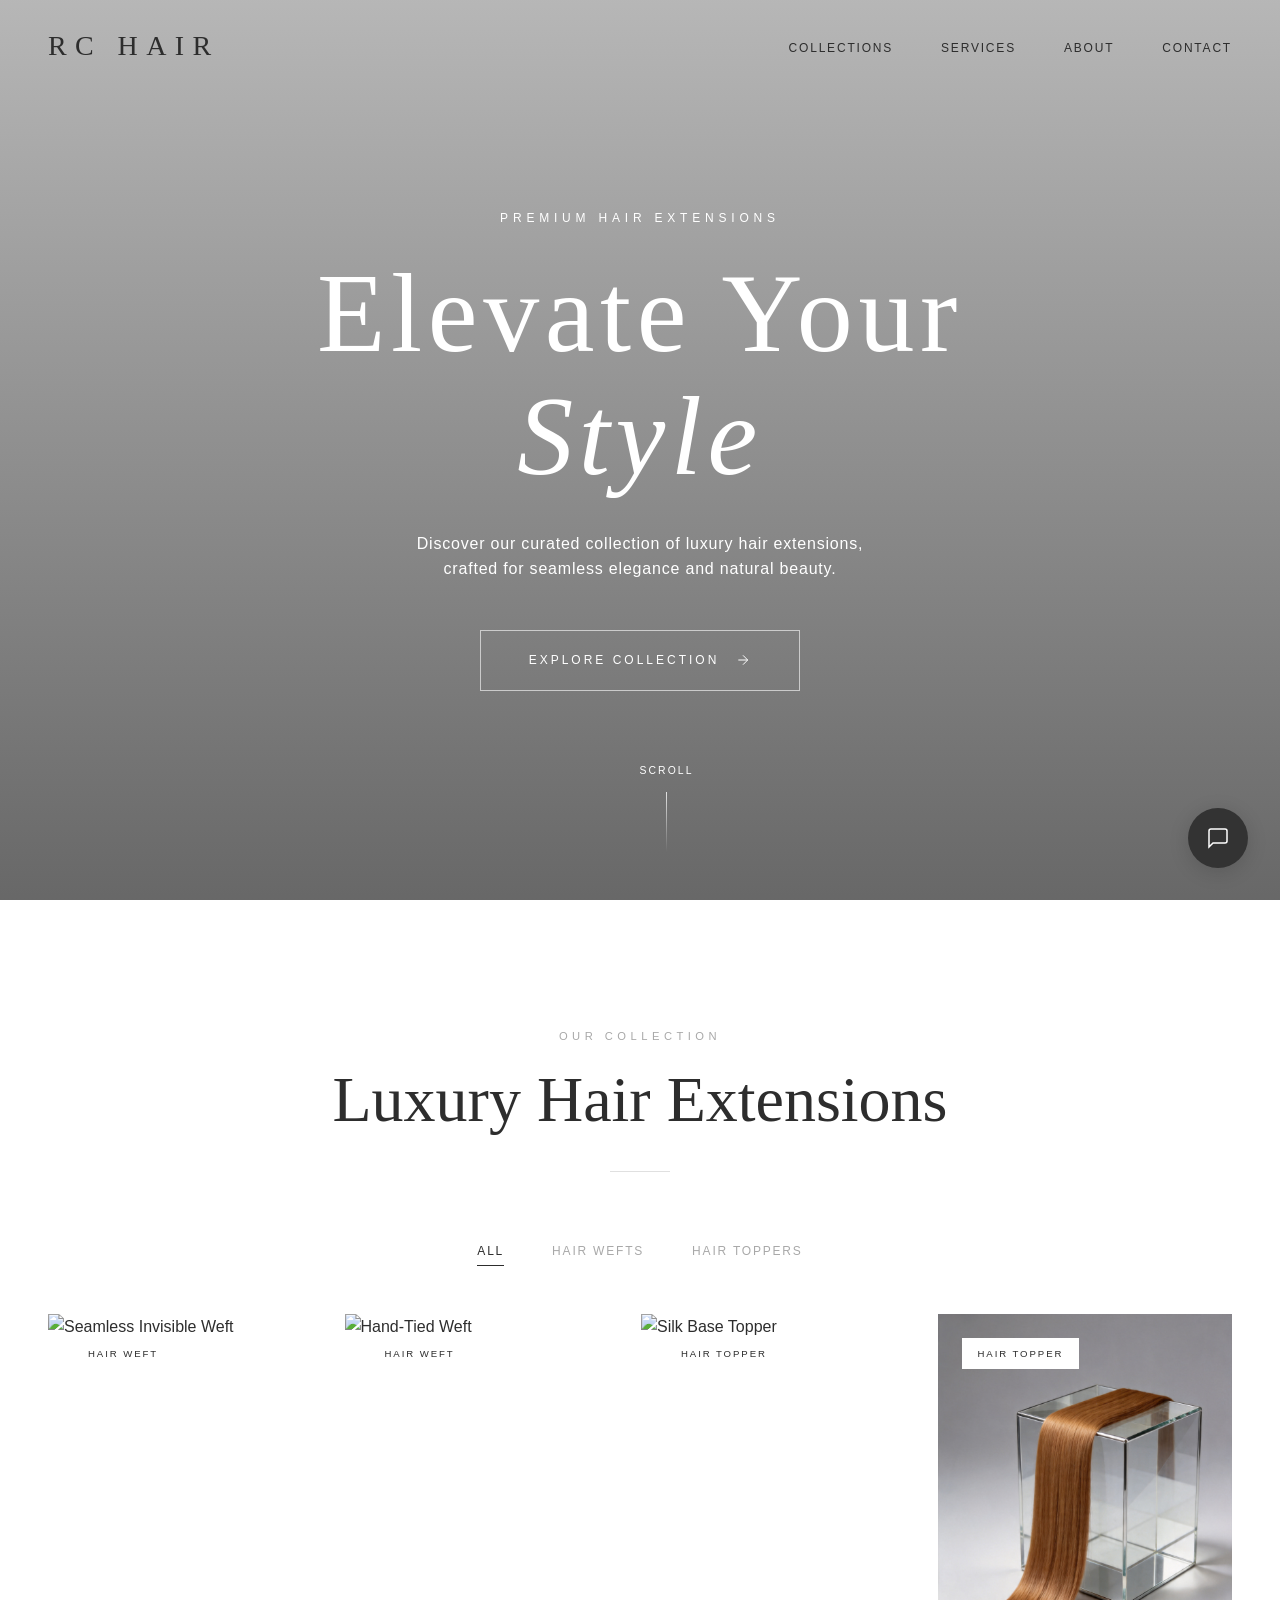
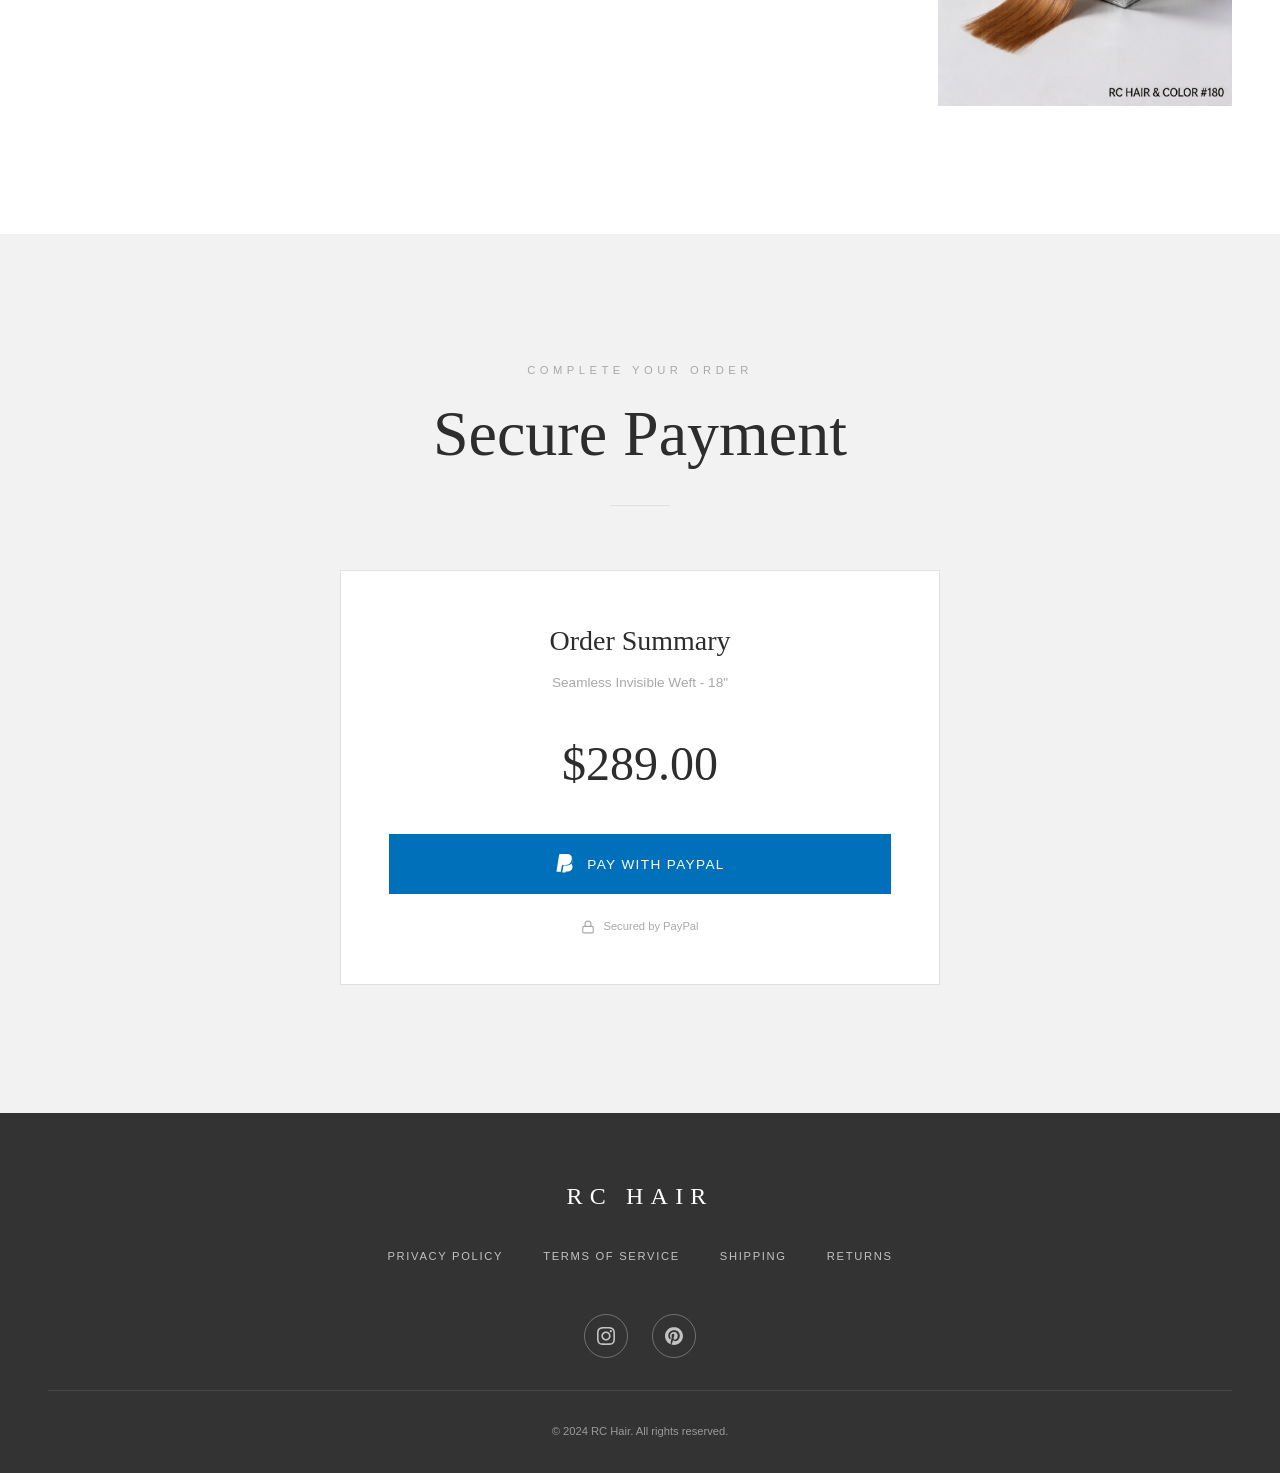
==== index.html @ 150bbb50 "Initial commit" ====
<!DOCTYPE html>
<html lang="zh-CN">
<head>
  <meta charset="UTF-8">
  <meta name="viewport" content="width=device-width, initial-scale=1.0">
  <title>RC Hair - Premium Hair Extensions</title>
  <link rel="preconnect" href="https://fonts.googleapis.com">
  <link rel="preconnect" href="https://fonts.gstatic.com" crossorigin>
  <link href="https://fonts.googleapis.cn/css2?family=Cormorant+Garamond:ital,wght@0,300;0,400;0,500;0,600;1,400&family=Questrial&display=swap" rel="stylesheet">
  <style>
    :root {
      --bg: #F2F2F2;
      --fg: #2D2D2D;
      --elite-grey: #A8A8A8;
      --elite-charcoal: #333333;
      --elite-light: #E0E0E0;
      --white: #FFFFFF;
      --font-display: 'Cormorant Garamond', Georgia, serif;
      --font-body: 'Questrial', sans-serif;
    }

    * {
      margin: 0;
      padding: 0;
      box-sizing: border-box;
    }

    html {
      scroll-behavior: smooth;
    }

    body {
      font-family: var(--font-body);
      background-color: var(--bg);
      color: var(--fg);
      line-height: 1.6;
      overflow-x: hidden;
    }

    /* ===== Navigation ===== */
    .nav {
      position: fixed;
      top: 0;
      left: 0;
      right: 0;
      z-index: 100;
      padding: 1.5rem 3rem;
      display: flex;
      justify-content: space-between;
      align-items: center;
      transition: background 0.4s ease, backdrop-filter 0.4s ease;
    }

    .nav.scrolled {
      background: rgba(242, 242, 242, 0.92);
      backdrop-filter: blur(20px);
      -webkit-backdrop-filter: blur(20px);
    }

    .nav-logo {
      font-family: var(--font-display);
      font-size: 1.75rem;
      font-weight: 400;
      letter-spacing: 0.3em;
      color: var(--fg);
      text-decoration: none;
      text-transform: uppercase;
    }

    .nav-links {
      display: flex;
      gap: 3rem;
      list-style: none;
    }

    .nav-links a {
      font-size: 0.75rem;
      letter-spacing: 0.15em;
      text-transform: uppercase;
      color: var(--fg);
      text-decoration: none;
      position: relative;
      transition: opacity 0.3s ease;
    }

    .nav-links a::after {
      content: '';
      position: absolute;
      bottom: -4px;
      left: 0;
      width: 0;
      height: 1px;
      background: var(--fg);
      transition: width 0.3s ease;
    }

    .nav-links a:hover::after {
      width: 100%;
    }

    /* ===== Hero Section ===== */
    .hero {
      position: relative;
      height: 100vh;
      min-height: 700px;
      display: flex;
      align-items: center;
      justify-content: center;
      overflow: hidden;
    }

    .hero-bg {
      position: absolute;
      inset: 0;
      background-image: url('https://images.unsplash.com/photo-1522337360788-8b13dee7a37e?w=1920&q=80');
      background-size: cover;
      background-position: center 30%;
      filter: brightness(0.85);
      transform: scale(1.05);
      animation: heroZoom 20s ease-in-out infinite alternate;
    }

    @keyframes heroZoom {
      from { transform: scale(1.05); }
      to { transform: scale(1.12); }
    }

    .hero-overlay {
      position: absolute;
      inset: 0;
      background: linear-gradient(
        180deg,
        rgba(45, 45, 45, 0.3) 0%,
        rgba(45, 45, 45, 0.5) 50%,
        rgba(45, 45, 45, 0.7) 100%
      );
    }

    .hero-content {
      position: relative;
      z-index: 10;
      text-align: center;
      color: var(--white);
      max-width: 800px;
      padding: 0 2rem;
    }

    .hero-subtitle {
      font-size: 0.75rem;
      letter-spacing: 0.4em;
      text-transform: uppercase;
      opacity: 0;
      transform: translateY(20px);
      animation: fadeUp 1s ease 0.3s forwards;
    }

    .hero-title {
      font-family: var(--font-display);
      font-size: clamp(3.5rem, 10vw, 7rem);
      font-weight: 300;
      line-height: 1.1;
      letter-spacing: 0.05em;
      margin: 1.5rem 0 2rem;
      opacity: 0;
      transform: translateY(30px);
      animation: fadeUp 1s ease 0.6s forwards;
    }

    .hero-title em {
      font-style: italic;
      font-weight: 400;
    }

    .hero-desc {
      font-size: 1rem;
      font-weight: 300;
      letter-spacing: 0.05em;
      max-width: 500px;
      margin: 0 auto 3rem;
      opacity: 0;
      transform: translateY(20px);
      animation: fadeUp 1s ease 0.9s forwards;
    }

    .hero-cta {
      display: inline-flex;
      align-items: center;
      gap: 1rem;
      padding: 1.25rem 3rem;
      font-size: 0.75rem;
      letter-spacing: 0.25em;
      text-transform: uppercase;
      text-decoration: none;
      color: var(--white);
      border: 1px solid rgba(255, 255, 255, 0.6);
      background: transparent;
      transition: all 0.4s ease;
      cursor: pointer;
      opacity: 0;
      transform: translateY(20px);
      animation: fadeUp 1s ease 1.2s forwards;
    }

    .hero-cta:hover {
      background: var(--white);
      color: var(--fg);
      border-color: var(--white);
    }

    .hero-cta svg {
      width: 16px;
      height: 16px;
      transition: transform 0.3s ease;
    }

    .hero-cta:hover svg {
      transform: translateX(4px);
    }

    @keyframes fadeUp {
      to {
        opacity: 1;
        transform: translateY(0);
      }
    }

    .hero-scroll {
      position: absolute;
      bottom: 3rem;
      left: 50%;
      transform: translateX(-50%);
      display: flex;
      flex-direction: column;
      align-items: center;
      gap: 0.75rem;
      color: var(--white);
      opacity: 0;
      animation: fadeUp 1s ease 1.5s forwards;
    }

    .hero-scroll span {
      font-size: 0.65rem;
      letter-spacing: 0.2em;
      text-transform: uppercase;
    }

    .hero-scroll-line {
      width: 1px;
      height: 60px;
      background: linear-gradient(to bottom, rgba(255,255,255,0.8), transparent);
      animation: scrollPulse 2s ease-in-out infinite;
    }

    @keyframes scrollPulse {
      0%, 100% { opacity: 0.3; transform: scaleY(1); }
      50% { opacity: 1; transform: scaleY(1.2); }
    }

    /* ===== Section Styles ===== */
    .section {
      padding: 8rem 3rem;
    }

    .section-header {
      text-align: center;
      margin-bottom: 4rem;
    }

    .section-label {
      font-size: 0.7rem;
      letter-spacing: 0.4em;
      text-transform: uppercase;
      color: var(--elite-grey);
      margin-bottom: 1rem;
    }

    .section-title {
      font-family: var(--font-display);
      font-size: clamp(2.5rem, 5vw, 4rem);
      font-weight: 300;
      color: var(--fg);
      line-height: 1.2;
    }

    .section-divider {
      width: 60px;
      height: 1px;
      background: var(--elite-light);
      margin: 2rem auto 0;
    }

    /* ===== Products Grid ===== */
    .products-section {
      background: var(--white);
    }

    .products-grid {
      display: grid;
      grid-template-columns: repeat(4, 1fr);
      gap: 2px;
      max-width: 1400px;
      margin: 0 auto;
    }

    .product-card {
      position: relative;
      aspect-ratio: 3/4;
      overflow: hidden;
      cursor: pointer;
      group: true;
    }

    .product-card img {
      width: 100%;
      height: 100%;
      object-fit: cover;
      transition: transform 0.8s cubic-bezier(0.25, 0.46, 0.45, 0.94);
    }

    .product-card:hover img {
      transform: scale(1.08);
    }

    .product-overlay {
      position: absolute;
      inset: 0;
      background: linear-gradient(
        to top,
        rgba(45, 45, 45, 0.9) 0%,
        rgba(45, 45, 45, 0) 60%
      );
      display: flex;
      flex-direction: column;
      justify-content: flex-end;
      padding: 2rem;
      opacity: 0;
      transition: opacity 0.4s ease;
    }

    .product-card:hover .product-overlay {
      opacity: 1;
    }

    .product-category {
      font-size: 0.65rem;
      letter-spacing: 0.3em;
      text-transform: uppercase;
      color: var(--elite-grey);
      margin-bottom: 0.5rem;
    }

    .product-name {
      font-family: var(--font-display);
      font-size: 1.5rem;
      font-weight: 400;
      color: var(--white);
      margin-bottom: 0.5rem;
    }

    .product-price {
      font-size: 0.9rem;
      color: var(--white);
      opacity: 0.9;
    }

    .product-type-badge {
      position: absolute;
      top: 1.5rem;
      left: 1.5rem;
      padding: 0.5rem 1rem;
      font-size: 0.6rem;
      letter-spacing: 0.2em;
      text-transform: uppercase;
      color: var(--fg);
      background: var(--white);
    }

    /* ===== Category Tabs ===== */
    .category-tabs {
      display: flex;
      justify-content: center;
      gap: 3rem;
      margin-bottom: 3rem;
    }

    .category-tab {
      font-size: 0.75rem;
      letter-spacing: 0.15em;
      text-transform: uppercase;
      color: var(--elite-grey);
      background: none;
      border: none;
      cursor: pointer;
      padding: 0.5rem 0;
      position: relative;
      transition: color 0.3s ease;
    }

    .category-tab::after {
      content: '';
      position: absolute;
      bottom: 0;
      left: 0;
      width: 0;
      height: 1px;
      background: var(--fg);
      transition: width 0.3s ease;
    }

    .category-tab.active,
    .category-tab:hover {
      color: var(--fg);
    }

    .category-tab.active::after {
      width: 100%;
    }

    /* ===== Payment Section ===== */
    .payment-section {
      background: var(--bg);
      text-align: center;
    }

    .payment-container {
      max-width: 600px;
      margin: 0 auto;
      padding: 3rem;
      background: var(--white);
      border: 1px solid var(--elite-light);
    }

    .payment-title {
      font-family: var(--font-display);
      font-size: 1.75rem;
      font-weight: 400;
      margin-bottom: 0.5rem;
    }

    .payment-subtitle {
      font-size: 0.85rem;
      color: var(--elite-grey);
      margin-bottom: 2rem;
    }

    .payment-amount {
      font-family: var(--font-display);
      font-size: 3rem;
      font-weight: 300;
      margin-bottom: 2rem;
    }

    .paypal-btn {
      display: inline-flex;
      align-items: center;
      justify-content: center;
      gap: 0.75rem;
      width: 100%;
      padding: 1.25rem 2rem;
      font-family: var(--font-body);
      font-size: 0.85rem;
      letter-spacing: 0.1em;
      text-transform: uppercase;
      color: var(--white);
      background: #0070ba;
      border: none;
      cursor: pointer;
      transition: background 0.3s ease;
    }

    .paypal-btn:hover {
      background: #005ea6;
    }

    .paypal-btn svg {
      width: 20px;
      height: 20px;
    }

    .payment-secure {
      display: flex;
      align-items: center;
      justify-content: center;
      gap: 0.5rem;
      margin-top: 1.5rem;
      font-size: 0.7rem;
      color: var(--elite-grey);
    }

    .payment-secure svg {
      width: 14px;
      height: 14px;
    }

    /* ===== Footer ===== */
    .footer {
      padding: 4rem 3rem 2rem;
      background: var(--elite-charcoal);
      color: var(--white);
      text-align: center;
    }

    .footer-logo {
      font-family: var(--font-display);
      font-size: 1.5rem;
      letter-spacing: 0.3em;
      text-transform: uppercase;
      margin-bottom: 2rem;
    }

    .footer-links {
      display: flex;
      justify-content: center;
      gap: 2.5rem;
      margin-bottom: 3rem;
    }

    .footer-links a {
      font-size: 0.7rem;
      letter-spacing: 0.15em;
      text-transform: uppercase;
      color: rgba(255, 255, 255, 0.7);
      text-decoration: none;
      transition: color 0.3s ease;
    }

    .footer-links a:hover {
      color: var(--white);
    }

    .footer-copy {
      font-size: 0.7rem;
      color: rgba(255, 255, 255, 0.5);
      padding-top: 2rem;
      border-top: 1px solid rgba(255, 255, 255, 0.1);
    }

    .footer-social {
      display: flex;
      justify-content: center;
      gap: 1.5rem;
      margin-bottom: 2rem;
    }

    .social-link {
      display: flex;
      align-items: center;
      justify-content: center;
      width: 44px;
      height: 44px;
      border: 1px solid rgba(255, 255, 255, 0.3);
      border-radius: 50%;
      color: rgba(255, 255, 255, 0.7);
      transition: all 0.3s ease;
    }

    .social-link:hover {
      background: rgba(255, 255, 255, 0.1);
      border-color: rgba(255, 255, 255, 0.6);
      color: var(--white);
      transform: translateY(-2px);
    }

    .social-link svg {
      width: 18px;
      height: 18px;
    }

    /* ===== Floating SDK Placeholder ===== */
    .sdk-placeholder {
      position: fixed;
      bottom: 2rem;
      right: 2rem;
      z-index: 1000;
      width: 60px;
      height: 60px;
      background: var(--elite-charcoal);
      border-radius: 50%;
      display: flex;
      align-items: center;
      justify-content: center;
      cursor: pointer;
      box-shadow: 0 4px 20px rgba(0, 0, 0, 0.15);
      transition: transform 0.3s ease, box-shadow 0.3s ease;
    }

    .sdk-placeholder:hover {
      transform: scale(1.1);
      box-shadow: 0 6px 30px rgba(0, 0, 0, 0.2);
    }

    .sdk-placeholder svg {
      width: 24px;
      height: 24px;
      color: var(--white);
    }

    /* SDK container that will be populated by the real SDK */
    #coze-sdk-container {
      position: fixed;
      bottom: 100px;
      right: 2rem;
      z-index: 999;
      display: none;
    }

    #coze-sdk-container.active {
      display: block;
    }

    /* ===== Responsive ===== */
    @media (max-width: 1024px) {
      .products-grid {
        grid-template-columns: repeat(2, 1fr);
      }

      .nav {
        padding: 1.25rem 1.5rem;
      }

      .nav-links {
        display: none;
      }
    }

    @media (max-width: 768px) {
      .products-grid {
        grid-template-columns: 1fr;
        gap: 1px;
      }

      .section {
        padding: 4rem 1.5rem;
      }

      .hero-title {
        font-size: 3rem;
      }

      .category-tabs {
        gap: 1.5rem;
      }
    }
  </style>
</head>
<body>
  <!-- Navigation -->
  <nav class="nav" id="nav">
    <a href="#" class="nav-logo">RC Hair</a>
    <ul class="nav-links">
      <li><a href="#collections">Collections</a></li>
      <li><a href="#services">Services</a></li>
      <li><a href="#about">About</a></li>
      <li><a href="#contact">Contact</a></li>
    </ul>
  </nav>

  <!-- Hero Section -->
  <section class="hero">
    <div class="hero-bg"></div>
    <div class="hero-overlay"></div>
    <div class="hero-content">
      <p class="hero-subtitle">Premium Hair Extensions</p>
      <h1 class="hero-title">Elevate Your <em>Style</em></h1>
      <p class="hero-desc">Discover our curated collection of luxury hair extensions, crafted for seamless elegance and natural beauty.</p>
      <a href="#collections" class="hero-cta">
        Explore Collection
        <svg viewBox="0 0 24 24" fill="none" stroke="currentColor" stroke-width="1.5">
          <path d="M5 12h14M12 5l7 7-7 7"/>
        </svg>
      </a>
    </div>
    <div class="hero-scroll">
      <span>Scroll</span>
      <div class="hero-scroll-line"></div>
    </div>
  </section>

  <!-- Products Section -->
  <section class="section products-section" id="collections">
    <div class="section-header">
      <p class="section-label">Our Collection</p>
      <h2 class="section-title">Luxury Hair Extensions</h2>
      <div class="section-divider"></div>
    </div>

    <div class="category-tabs">
      <button class="category-tab active" data-category="all">All</button>
      <button class="category-tab" data-category="wefts">Hair Wefts</button>
      <button class="category-tab" data-category="toppers">Hair Toppers</button>
    </div>

    <div class="products-grid" id="productsGrid">
      <!-- Products will be injected by JavaScript -->
    </div>
  </section>

  <!-- Payment Section -->
  <section class="section payment-section" id="payment">
    <div class="section-header">
      <p class="section-label">Complete Your Order</p>
      <h2 class="section-title">Secure Payment</h2>
      <div class="section-divider"></div>
    </div>

    <div class="payment-container">
      <h3 class="payment-title">Order Summary</h3>
      <p class="payment-subtitle">Seamless Invisible Weft - 18"</p>
      <div class="payment-amount" id="paymentAmount">$289.00</div>
      
      <!-- PayPal Mock Button -->
      <button class="paypal-btn" id="paypalBtn">
        <svg viewBox="0 0 24 24" fill="currentColor">
          <path d="M7.076 21.337H2.47a.641.641 0 0 1-.633-.74L4.944.901C5.026.382 5.474 0 5.998 0h7.46c2.57 0 4.578.543 5.69 1.81 1.01 1.15 1.304 2.42 1.012 4.287-.023.143-.047.288-.077.437-.983 5.05-4.349 6.797-8.647 6.797h-2.19c-.524 0-.968.382-1.05.9l-1.12 7.106zm14.146-14.42a3.35 3.35 0 0 0-.607-.541c1.387 2.654-.186 5.718-3.656 6.787-1.564.48-3.32.576-5.024.576H10.12l-1.355 8.59h3.316a.641.641 0 0 0 .633-.54l.026-.17a.641.641 0 0 1 .633-.54h.399c2.589 0 4.612-.543 5.767-1.81a3.35 3.35 0 0 0 .607-.541c1.233-1.84 1.228-4.285-.133-6.313h.002a3.7 3.7 0 0 0-.186-.438h.002z"/>
        </svg>
        <span>Pay with PayPal</span>
      </button>

      <div class="payment-secure">
        <svg viewBox="0 0 24 24" fill="none" stroke="currentColor" stroke-width="2">
          <rect x="3" y="11" width="18" height="11" rx="2" ry="2"/>
          <path d="M7 11V7a5 5 0 0 1 10 0v4"/>
        </svg>
        <span>Secured by PayPal</span>
      </div>
    </div>
  </section>

  <!-- Footer -->
  <footer class="footer">
    <div class="footer-logo">RC Hair</div>
    <div class="footer-links">
      <a href="#">Privacy Policy</a>
      <a href="#">Terms of Service</a>
      <a href="#">Shipping</a>
      <a href="#">Returns</a>
    </div>
    <div class="footer-social">
      <a href="https://www.instagram.com/chloewang1997/" target="_blank" rel="noopener" class="social-link" title="Instagram">
        <svg viewBox="0 0 24 24" fill="currentColor">
          <path d="M12 2.163c3.204 0 3.584.012 4.85.07 3.252.148 4.771 1.691 4.919 4.919.058 1.265.069 1.645.069 4.849 0 3.205-.012 3.584-.069 4.849-.149 3.225-1.664 4.771-4.919 4.919-1.266.058-1.644.07-4.85.07-3.204 0-3.584-.012-4.849-.07-3.26-.149-4.771-1.699-4.919-4.92-.058-1.265-.07-1.644-.07-4.849 0-3.204.013-3.583.07-4.849.149-3.227 1.664-4.771 4.919-4.919 1.266-.057 1.645-.069 4.849-.069zm0-2.163c-3.259 0-3.667.014-4.947.072-4.358.2-6.78 2.618-6.98 6.98-.059 1.281-.073 1.689-.073 4.948 0 3.259.014 3.668.072 4.948.2 4.358 2.618 6.78 6.98 6.98 1.281.058 1.689.072 4.948.072 3.259 0 3.668-.014 4.948-.072 4.354-.2 6.782-2.618 6.979-6.98.059-1.28.073-1.689.073-4.948 0-3.259-.014-3.667-.072-4.947-.196-4.354-2.617-6.78-6.979-6.98-1.281-.059-1.69-.073-4.949-.073zm0 5.838c-3.403 0-6.162 2.759-6.162 6.162s2.759 6.163 6.162 6.163 6.162-2.759 6.162-6.163c0-3.403-2.759-6.162-6.162-6.162zm0 10.162c-2.209 0-4-1.79-4-4 0-2.209 1.791-4 4-4s4 1.791 4 4c0 2.21-1.791 4-4 4zm6.406-11.845c-.796 0-1.441.645-1.441 1.44s.645 1.44 1.441 1.44c.795 0 1.439-.645 1.439-1.44s-.644-1.44-1.439-1.44z"/>
        </svg>
      </a>
      <a href="https://www.pinterest.com/a19531456634/" target="_blank" rel="noopener" class="social-link" title="Pinterest">
        <svg viewBox="0 0 24 24" fill="currentColor">
          <path d="M12.017 0C5.396 0 .029 5.367.029 11.987c0 5.079 3.158 9.417 7.618 11.162-.105-.949-.199-2.403.041-3.439.219-.937 1.406-5.957 1.406-5.957s-.359-.72-.359-1.781c0-1.663.967-2.911 2.168-2.911 1.024 0 1.518.769 1.518 1.688 0 1.029-.653 2.567-.992 3.992-.285 1.193.6 2.165 1.775 2.165 2.128 0 3.768-2.245 3.768-5.487 0-2.861-2.063-4.869-5.008-4.869-3.41 0-5.409 2.562-5.409 5.199 0 1.033.394 2.143.889 2.741.099.12.112.225.085.345-.09.375-.293 1.199-.334 1.363-.053.225-.172.271-.401.165-1.495-.69-2.433-2.878-2.433-4.646 0-3.776 2.748-7.252 7.92-7.252 4.158 0 7.392 2.967 7.392 6.923 0 4.135-2.607 7.462-6.233 7.462-1.214 0-2.354-.629-2.758-1.379l-.749 2.848c-.269 1.045-1.004 2.352-1.498 3.146 1.123.345 2.306.535 3.55.535 6.607 0 11.985-5.365 11.985-11.987C23.97 5.39 18.592.026 11.985.026L12.017 0z"/>
        </svg>
      </a>
    </div>
    <p class="footer-copy">&copy; 2024 RC Hair. All rights reserved.</p>
  </footer>

  <!-- SDK Placeholder Button -->
  <div class="sdk-placeholder" id="sdkBtn" title="AI Assistant">
    <svg viewBox="0 0 24 24" fill="none" stroke="currentColor" stroke-width="1.5">
      <path d="M21 15a2 2 0 0 1-2 2H7l-4 4V5a2 2 0 0 1 2-2h14a2 2 0 0 1 2 2z"/>
    </svg>
  </div>

  <!-- 
    ============================================
    SDK CONTAINER - Reserved for Coze Web SDK
    ============================================
    稍后嵌入扣子 Web SDK 脚本时，将 SDK 初始化代码放在这里
    示例：
    <script src="https://xxx.coze.cn/.../sdk.js"></script>
    <script>
      new CozeWebSDK.WebChat({
        config: { botId: 'xxx', ...
        },
        componentProps: { ...
        },
        element: document.getElementById('coze-sdk-container'),
      });
    </script>
    ============================================
  -->
  <div id="coze-sdk-container"></div>

  <script>
    // ===== Product Data =====
    const PRODUCTS = [
      {
        id: 'w1',
        name: 'Seamless Invisible Weft',
        category: 'wefts',
        type: 'Hair Weft',
        price: 289,
        image: '/public/hair-1.png'
      },
      {
        id: 'w2',
        name: 'Hand-Tied Weft',
        category: 'wefts',
        type: 'Hair Weft',
        price: 389,
        image: '/public/hair-2.png'
      },
      {
        id: 't1',
        name: 'Silk Base Topper',
        category: 'toppers',
        type: 'Hair Topper',
        price: 449,
        image: '/public/hair-3.png'
      },
      {
        id: 't2',
        name: 'Lace Front Wig',
        category: 'toppers',
        type: 'Hair Topper',
        price: 599,
        image: '/public/hair-4.jpg'
      }
    ];

    // ===== Render Products =====
    function renderProducts(category = 'all') {
      const grid = document.getElementById('productsGrid');
      const filtered = category === 'all' 
        ? PRODUCTS 
        : PRODUCTS.filter(p => p.category === category);

      grid.innerHTML = filtered.map(product => `
        <div class="product-card" data-id="${product.id}">
          <img src="${product.image}" alt="${product.name}" loading="lazy">
          <span class="product-type-badge">${product.type}</span>
          <div class="product-overlay">
            <p class="product-category">${product.category === 'wefts' ? 'Hair Weft' : 'Hair Topper'}</p>
            <h3 class="product-name">${product.name}</h3>
            <p class="product-price">$${product.price}.00</p>
          </div>
        </div>
      `).join('');
    }

    // ===== Category Tabs =====
    document.querySelectorAll('.category-tab').forEach(tab => {
      tab.addEventListener('click', () => {
        document.querySelectorAll('.category-tab').forEach(t => t.classList.remove('active'));
        tab.classList.add('active');
        renderProducts(tab.dataset.category);
      });
    });

    // ===== Nav Scroll Effect =====
    window.addEventListener('scroll', () => {
      const nav = document.getElementById('nav');
      if (window.scrollY > 100) {
        nav.classList.add('scrolled');
      } else {
        nav.classList.remove('scrolled');
      }
    });

    // ===== PayPal Mock Button =====
    document.getElementById('paypalBtn').addEventListener('click', () => {
      const btn = document.getElementById('paypalBtn');
      btn.innerHTML = `
        <svg class="spin" viewBox="0 0 24 24" fill="none" stroke="currentColor" stroke-width="2">
          <circle cx="12" cy="12" r="10" stroke-dasharray="31.4" stroke-dashoffset="10"/>
        </svg>
        <span>Redirecting to PayPal...</span>
      `;
      btn.style.pointerEvents = 'none';
      
      setTimeout(() => {
        alert('This is a mock PayPal button. In production, this would redirect to PayPal checkout.');
        btn.innerHTML = `
          <svg viewBox="0 0 24 24" fill="currentColor">
            <path d="M7.076 21.337H2.47a.641.641 0 0 1-.633-.74L4.944.901C5.026.382 5.474 0 5.998 0h7.46c2.57 0 4.578.543 5.69 1.81 1.01 1.15 1.304 2.42 1.012 4.287-.023.143-.047.288-.077.437-.983 5.05-4.349 6.797-8.647 6.797h-2.19c-.524 0-.968.382-1.05.9l-1.12 7.106zm14.146-14.42a3.35 3.35 0 0 0-.607-.541c1.387 2.654-.186 5.718-3.656 6.787-1.564.48-3.32.576-5.024.576H10.12l-1.355 8.59h3.316a.641.641 0 0 0 .633-.54l.026-.17a.641.641 0 0 1 .633-.54h.399c2.589 0 4.612-.543 5.767-1.81a3.35 3.35 0 0 0 .607-.541c1.233-1.84 1.228-4.285-.133-6.313h.002a3.7 3.7 0 0 0-.186-.438h.002z"/>
          </svg>
          <span>Pay with PayPal</span>
        `;
        btn.style.pointerEvents = 'auto';
      }, 1500);
    });

    // ===== SDK Placeholder Toggle =====
    document.getElementById('sdkBtn').addEventListener('click', () => {
      const container = document.getElementById('coze-sdk-container');
      container.classList.toggle('active');
    });

    // ===== Initialize =====
    renderProducts();
  </script>

  <style>
    /* Additional animation for PayPal button */
    @keyframes spin {
      to { transform: rotate(360deg); }
    }
    .spin {
      animation: spin 1s linear infinite;
    }
  </style>
</body>
</html>
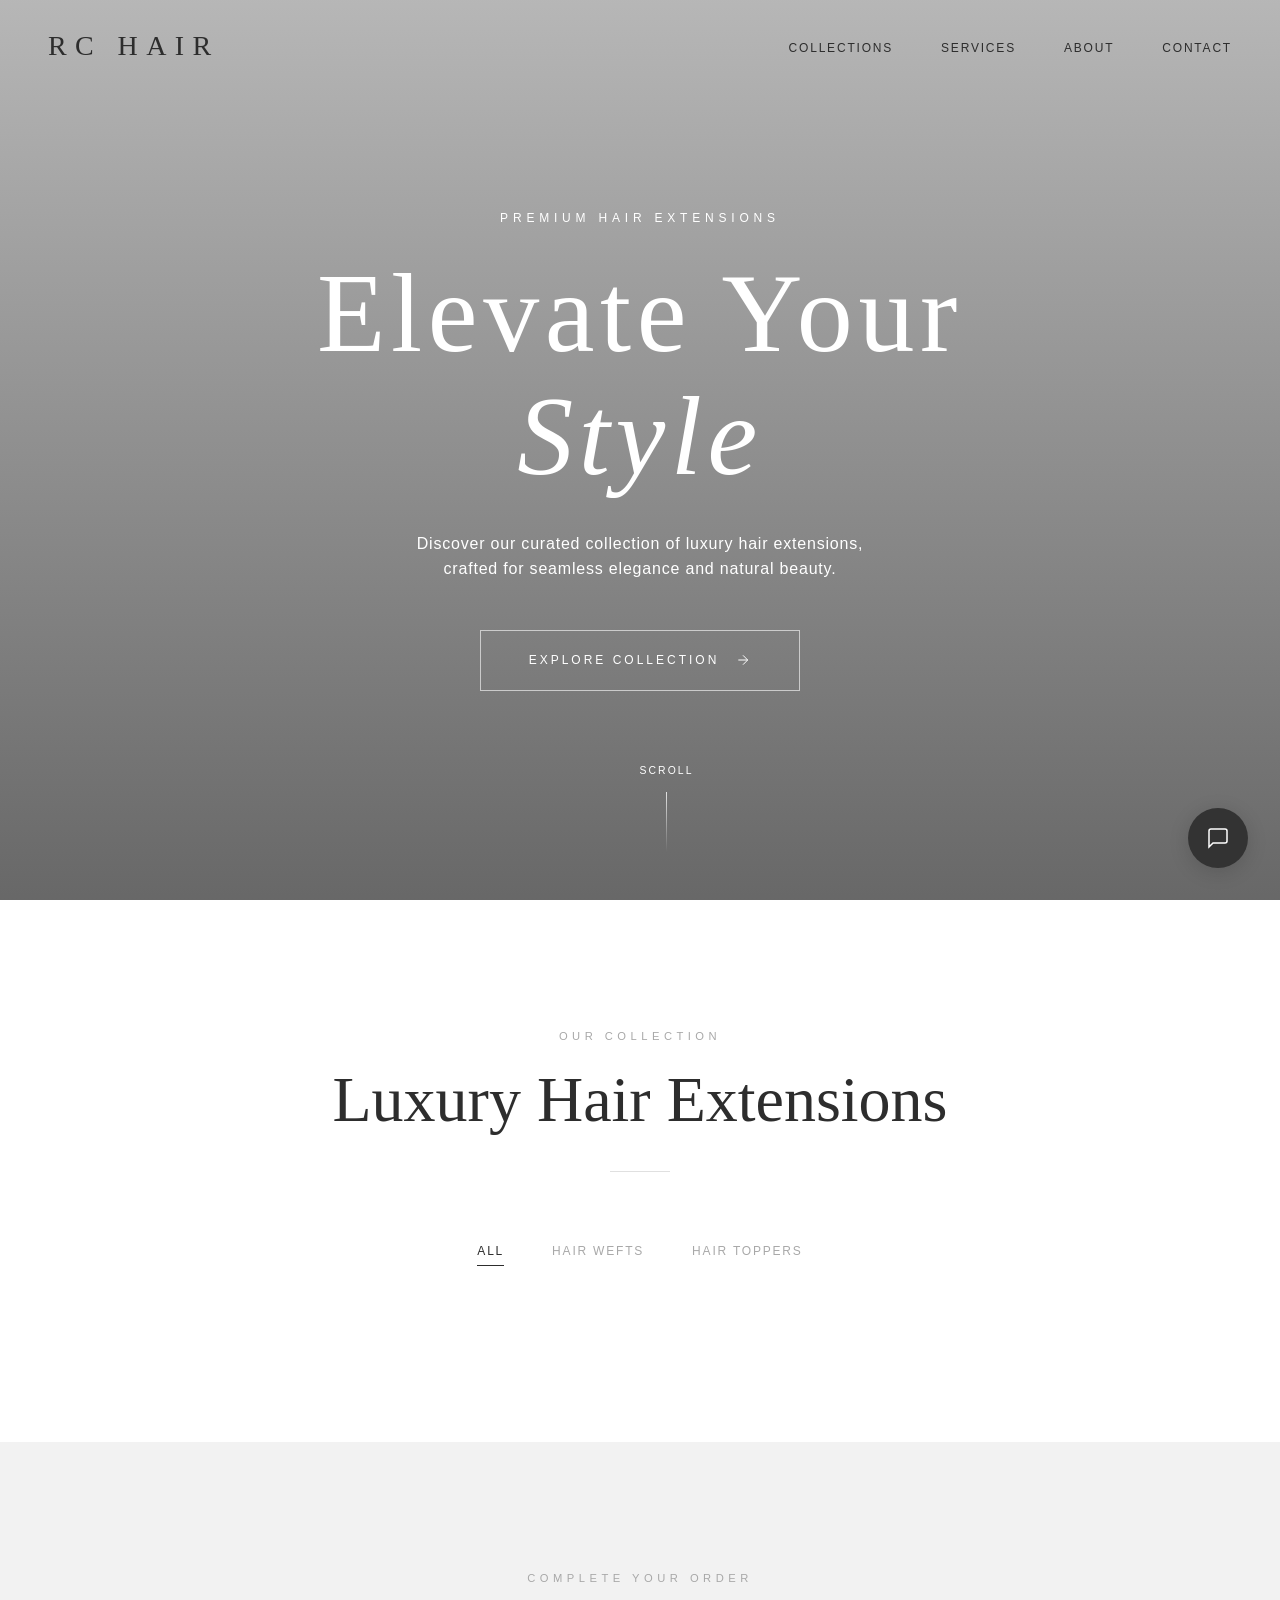
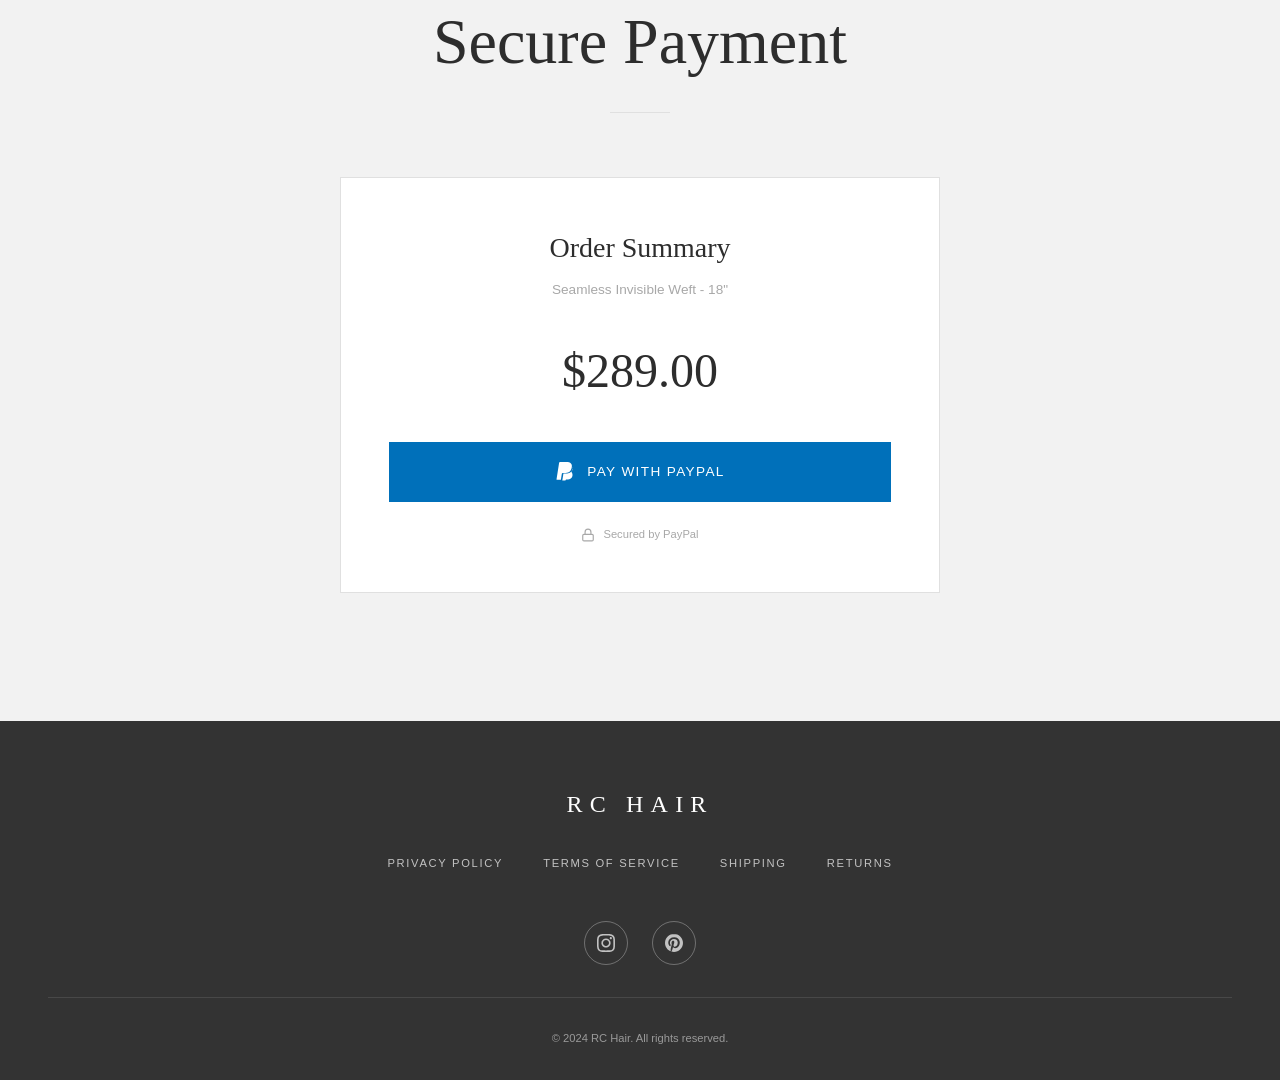
==== commit df22b19a: "feat: complete single-file HTML with Coze SDK integration" ====
--- a/index.html
+++ b/index.html
@@ -112,7 +112,7 @@
     .hero-bg {
       position: absolute;
       inset: 0;
-      background-image: url('https://images.unsplash.com/photo-1522337360788-8b13dee7a37e?w=1920&q=80');
+      background-image: url('hero-bg.png');
       background-size: cover;
       background-position: center 30%;
       filter: brightness(0.85);
@@ -307,7 +307,6 @@
       aspect-ratio: 3/4;
       overflow: hidden;
       cursor: pointer;
-      group: true;
     }
 
     .product-card img {
@@ -566,7 +565,7 @@
       height: 18px;
     }
 
-    /* ===== Floating SDK Placeholder ===== */
+    /* ===== Floating SDK Button ===== */
     .sdk-placeholder {
       position: fixed;
       bottom: 2rem;
@@ -606,6 +605,14 @@
 
     #coze-sdk-container.active {
       display: block;
+    }
+
+    /* ===== PayPal Button Animation ===== */
+    @keyframes spin {
+      to { transform: rotate(360deg); }
+    }
+    .spin {
+      animation: spin 1s linear infinite;
     }
 
     /* ===== Responsive ===== */
@@ -750,34 +757,36 @@
     <p class="footer-copy">&copy; 2024 RC Hair. All rights reserved.</p>
   </footer>
 
-  <!-- SDK Placeholder Button -->
+  <!-- SDK Floating Button -->
   <div class="sdk-placeholder" id="sdkBtn" title="AI Assistant">
     <svg viewBox="0 0 24 24" fill="none" stroke="currentColor" stroke-width="1.5">
       <path d="M21 15a2 2 0 0 1-2 2H7l-4 4V5a2 2 0 0 1 2-2h14a2 2 0 0 1 2 2z"/>
     </svg>
   </div>
 
-  <!-- 
-    ============================================
-    SDK CONTAINER - Reserved for Coze Web SDK
-    ============================================
-    稍后嵌入扣子 Web SDK 脚本时，将 SDK 初始化代码放在这里
-    示例：
-    <script src="https://xxx.coze.cn/.../sdk.js"></script>
-    <script>
-      new CozeWebSDK.WebChat({
-        config: { botId: 'xxx', ...
-        },
-        componentProps: { ...
-        },
-        element: document.getElementById('coze-sdk-container'),
-      });
-    </script>
-    ============================================
-  -->
+  <!-- Coze SDK Container -->
   <div id="coze-sdk-container"></div>
 
+  <!-- Coze Web SDK Script -->
+  <script src="https://lf-cdn.coze.cn/sdk/coze-web.js"></script>
   <script>
+    // ===== Coze SDK Initialization =====
+    const cozeWebChat = new CozeWebSDK.WebChat({
+      config: {
+        botId: '7629917149187866634',
+      },
+      componentProps: {
+        title: 'RC Hair Assistant',
+      },
+      element: document.getElementById('coze-sdk-container'),
+    });
+
+    // ===== SDK Toggle Button =====
+    document.getElementById('sdkBtn').addEventListener('click', () => {
+      const container = document.getElementById('coze-sdk-container');
+      container.classList.toggle('active');
+    });
+
     // ===== Product Data =====
     const PRODUCTS = [
       {
@@ -786,7 +795,7 @@
         category: 'wefts',
         type: 'Hair Weft',
         price: 289,
-        image: '/public/hair-1.png'
+        image: 'hair-1.png'
       },
       {
         id: 'w2',
@@ -794,7 +803,7 @@
         category: 'wefts',
         type: 'Hair Weft',
         price: 389,
-        image: '/public/hair-2.png'
+        image: 'hair-2.png'
       },
       {
         id: 't1',
@@ -802,7 +811,7 @@
         category: 'toppers',
         type: 'Hair Topper',
         price: 449,
-        image: '/public/hair-3.png'
+        image: 'hair-3.png'
       },
       {
         id: 't2',
@@ -810,7 +819,7 @@
         category: 'toppers',
         type: 'Hair Topper',
         price: 599,
-        image: '/public/hair-4.jpg'
+        image: 'hair-4.jpg'
       }
     ];
 
@@ -853,9 +862,11 @@
       }
     });
 
-    // ===== PayPal Mock Button =====
+    // ===== PayPal Button Handler =====
     document.getElementById('paypalBtn').addEventListener('click', () => {
       const btn = document.getElementById('paypalBtn');
+      
+      // Show loading state
       btn.innerHTML = `
         <svg class="spin" viewBox="0 0 24 24" fill="none" stroke="currentColor" stroke-width="2">
           <circle cx="12" cy="12" r="10" stroke-dasharray="31.4" stroke-dashoffset="10"/>
@@ -864,8 +875,14 @@
       `;
       btn.style.pointerEvents = 'none';
       
+      // Simulate redirect delay
       setTimeout(() => {
-        alert('This is a mock PayPal button. In production, this would redirect to PayPal checkout.');
+        // In production, replace with actual PayPal checkout URL
+        // window.location.href = 'https://www.paypal.com/checkoutnow?amount=289.00';
+        
+        alert('This is a demo. In production, this would redirect to PayPal checkout.\n\nAmount: $289.00\nProduct: Seamless Invisible Weft - 18"');
+        
+        // Reset button
         btn.innerHTML = `
           <svg viewBox="0 0 24 24" fill="currentColor">
             <path d="M7.076 21.337H2.47a.641.641 0 0 1-.633-.74L4.944.901C5.026.382 5.474 0 5.998 0h7.46c2.57 0 4.578.543 5.69 1.81 1.01 1.15 1.304 2.42 1.012 4.287-.023.143-.047.288-.077.437-.983 5.05-4.349 6.797-8.647 6.797h-2.19c-.524 0-.968.382-1.05.9l-1.12 7.106zm14.146-14.42a3.35 3.35 0 0 0-.607-.541c1.387 2.654-.186 5.718-3.656 6.787-1.564.48-3.32.576-5.024.576H10.12l-1.355 8.59h3.316a.641.641 0 0 0 .633-.54l.026-.17a.641.641 0 0 1 .633-.54h.399c2.589 0 4.612-.543 5.767-1.81a3.35 3.35 0 0 0 .607-.541c1.233-1.84 1.228-4.285-.133-6.313h.002a3.7 3.7 0 0 0-.186-.438h.002z"/>
@@ -876,24 +893,8 @@
       }, 1500);
     });
 
-    // ===== SDK Placeholder Toggle =====
-    document.getElementById('sdkBtn').addEventListener('click', () => {
-      const container = document.getElementById('coze-sdk-container');
-      container.classList.toggle('active');
-    });
-
-    // ===== Initialize =====
+    // ===== Initialize Products on Page Load =====
     renderProducts();
   </script>
-
-  <style>
-    /* Additional animation for PayPal button */
-    @keyframes spin {
-      to { transform: rotate(360deg); }
-    }
-    .spin {
-      animation: spin 1s linear infinite;
-    }
-  </style>
 </body>
 </html>
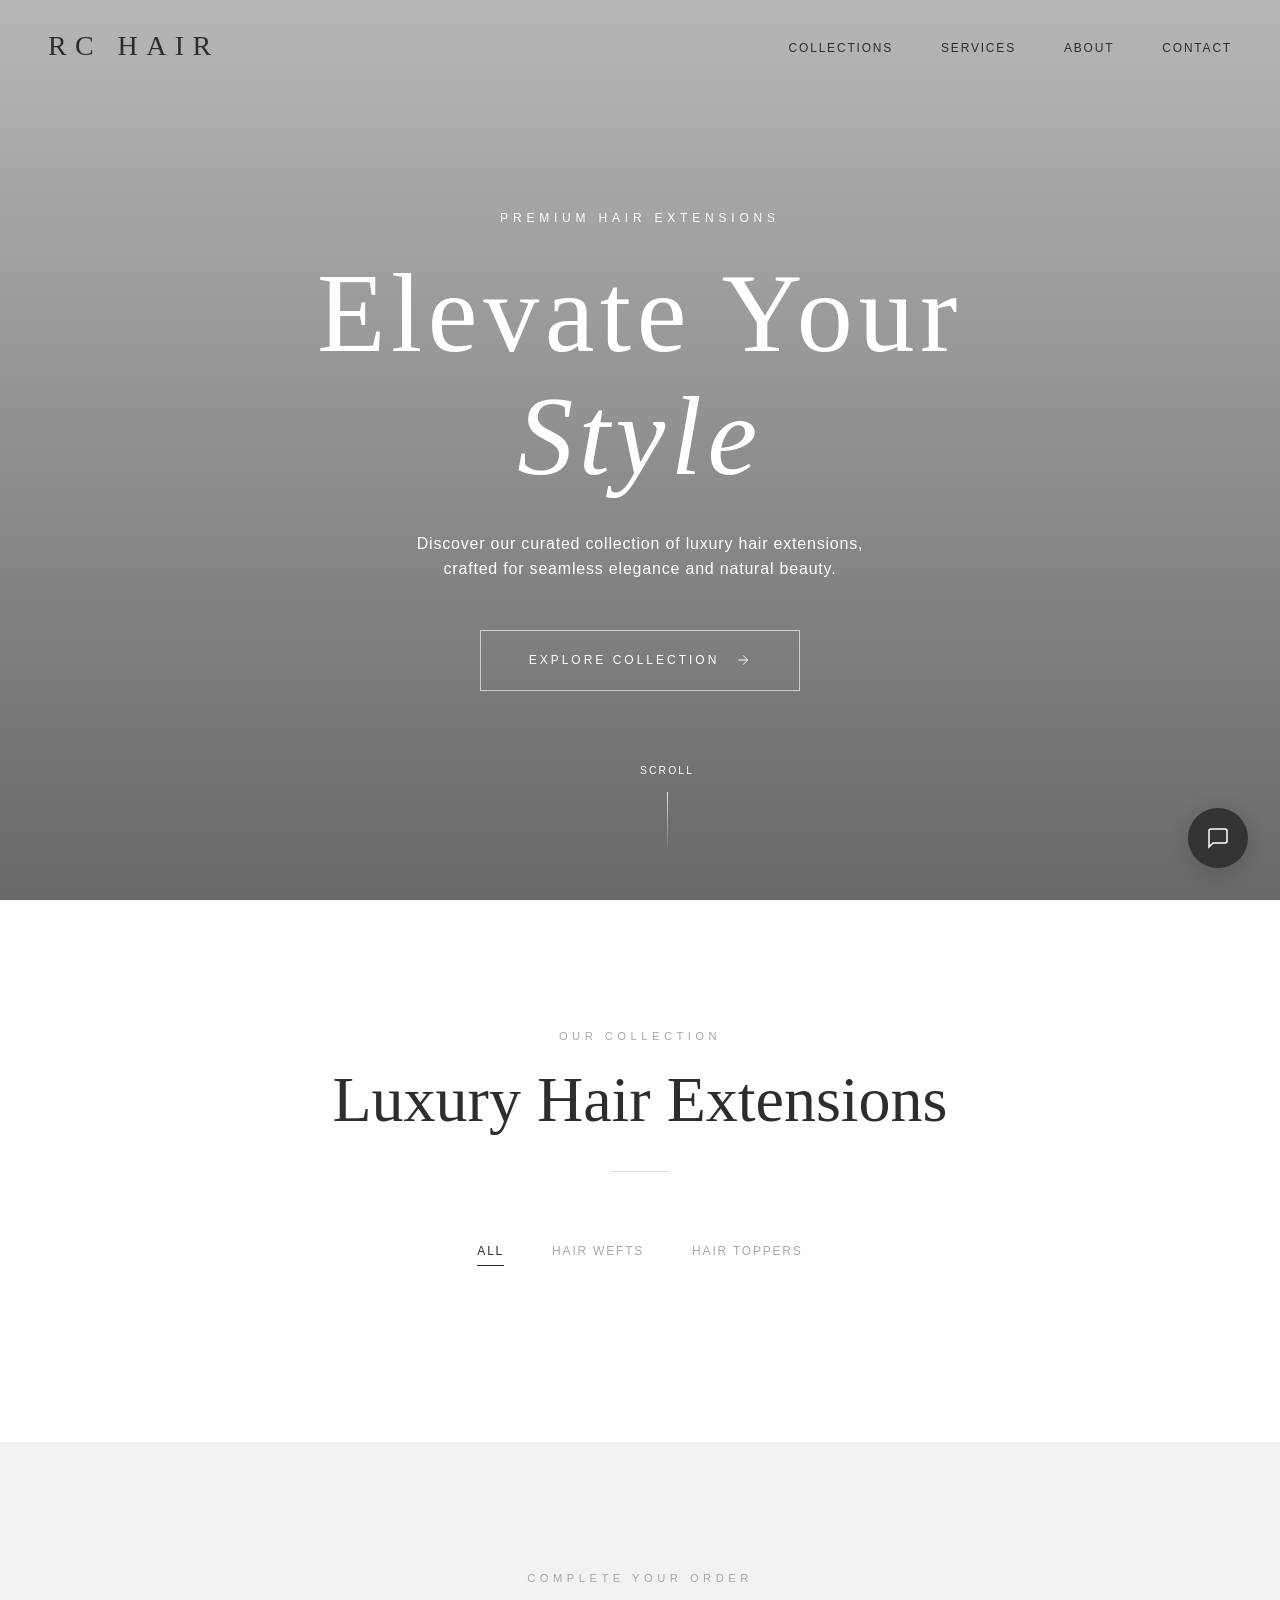
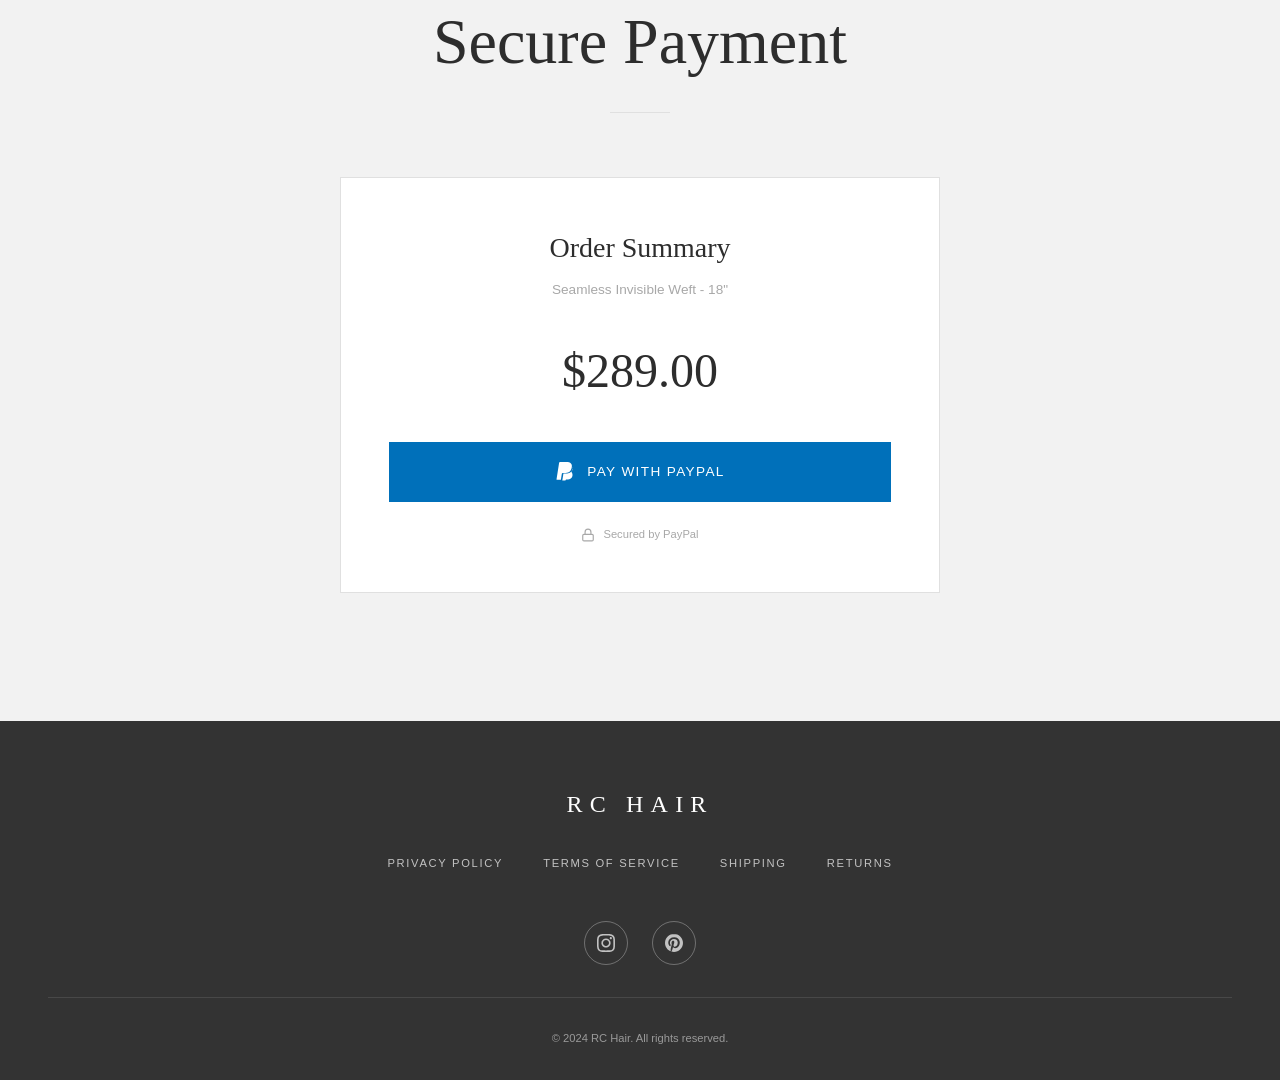
==== commit 7288f5f7: "fix: update image paths for GitHub Pages" ====
--- a/index.html
+++ b/index.html
@@ -112,7 +112,7 @@
     .hero-bg {
       position: absolute;
       inset: 0;
-      background-image: url('hero-bg.png');
+      background-image: url('/public/hero-bg.png');
       background-size: cover;
       background-position: center 30%;
       filter: brightness(0.85);
@@ -594,7 +594,6 @@
       color: var(--white);
     }
 
-    /* SDK container that will be populated by the real SDK */
     #coze-sdk-container {
       position: fixed;
       bottom: 100px;
@@ -620,11 +619,9 @@
       .products-grid {
         grid-template-columns: repeat(2, 1fr);
       }
-
       .nav {
         padding: 1.25rem 1.5rem;
       }
-
       .nav-links {
         display: none;
       }
@@ -635,15 +632,12 @@
         grid-template-columns: 1fr;
         gap: 1px;
       }
-
       .section {
         padding: 4rem 1.5rem;
       }
-
       .hero-title {
         font-size: 3rem;
       }
-
       .category-tabs {
         gap: 1.5rem;
       }
@@ -715,7 +709,7 @@
       <p class="payment-subtitle">Seamless Invisible Weft - 18"</p>
       <div class="payment-amount" id="paymentAmount">$289.00</div>
       
-      <!-- PayPal Mock Button -->
+      <!-- PayPal Button -->
       <button class="paypal-btn" id="paypalBtn">
         <svg viewBox="0 0 24 24" fill="currentColor">
           <path d="M7.076 21.337H2.47a.641.641 0 0 1-.633-.74L4.944.901C5.026.382 5.474 0 5.998 0h7.46c2.57 0 4.578.543 5.69 1.81 1.01 1.15 1.304 2.42 1.012 4.287-.023.143-.047.288-.077.437-.983 5.05-4.349 6.797-8.647 6.797h-2.19c-.524 0-.968.382-1.05.9l-1.12 7.106zm14.146-14.42a3.35 3.35 0 0 0-.607-.541c1.387 2.654-.186 5.718-3.656 6.787-1.564.48-3.32.576-5.024.576H10.12l-1.355 8.59h3.316a.641.641 0 0 0 .633-.54l.026-.17a.641.641 0 0 1 .633-.54h.399c2.589 0 4.612-.543 5.767-1.81a3.35 3.35 0 0 0 .607-.541c1.233-1.84 1.228-4.285-.133-6.313h.002a3.7 3.7 0 0 0-.186-.438h.002z"/>
@@ -782,20 +776,20 @@
     });
 
     // ===== SDK Toggle Button =====
-    document.getElementById('sdkBtn').addEventListener('click', () => {
-      const container = document.getElementById('coze-sdk-container');
+    document.getElementById('sdkBtn').addEventListener('click', function() {
+      var container = document.getElementById('coze-sdk-container');
       container.classList.toggle('active');
     });
 
     // ===== Product Data =====
-    const PRODUCTS = [
+    var PRODUCTS = [
       {
         id: 'w1',
         name: 'Seamless Invisible Weft',
         category: 'wefts',
         type: 'Hair Weft',
         price: 289,
-        image: 'hair-1.png'
+        image: '/public/hair-1.png'
       },
       {
         id: 'w2',
@@ -803,7 +797,7 @@
         category: 'wefts',
         type: 'Hair Weft',
         price: 389,
-        image: 'hair-2.png'
+        image: '/public/hair-2.png'
       },
       {
         id: 't1',
@@ -811,7 +805,7 @@
         category: 'toppers',
         type: 'Hair Topper',
         price: 449,
-        image: 'hair-3.png'
+        image: '/public/hair-3.png'
       },
       {
         id: 't2',
@@ -819,42 +813,50 @@
         category: 'toppers',
         type: 'Hair Topper',
         price: 599,
-        image: 'hair-4.jpg'
+        image: '/public/hair-4.jpg'
       }
     ];
 
     // ===== Render Products =====
-    function renderProducts(category = 'all') {
-      const grid = document.getElementById('productsGrid');
-      const filtered = category === 'all' 
+    function renderProducts(category) {
+      category = category || 'all';
+      var grid = document.getElementById('productsGrid');
+      var filtered = category === 'all' 
         ? PRODUCTS 
-        : PRODUCTS.filter(p => p.category === category);
-
-      grid.innerHTML = filtered.map(product => `
-        <div class="product-card" data-id="${product.id}">
-          <img src="${product.image}" alt="${product.name}" loading="lazy">
-          <span class="product-type-badge">${product.type}</span>
-          <div class="product-overlay">
-            <p class="product-category">${product.category === 'wefts' ? 'Hair Weft' : 'Hair Topper'}</p>
-            <h3 class="product-name">${product.name}</h3>
-            <p class="product-price">$${product.price}.00</p>
-          </div>
-        </div>
-      `).join('');
+        : PRODUCTS.filter(function(p) { return p.category === category; });
+
+      var html = '';
+      for (var i = 0; i < filtered.length; i++) {
+        var product = filtered[i];
+        var categoryLabel = product.category === 'wefts' ? 'Hair Weft' : 'Hair Topper';
+        html += '<div class="product-card" data-id="' + product.id + '">' +
+          '<img src="' + product.image + '" alt="' + product.name + '" loading="lazy">' +
+          '<span class="product-type-badge">' + product.type + '</span>' +
+          '<div class="product-overlay">' +
+          '<p class="product-category">' + categoryLabel + '</p>' +
+          '<h3 class="product-name">' + product.name + '</h3>' +
+          '<p class="product-price">$' + product.price + '.00</p>' +
+          '</div></div>';
+      }
+      grid.innerHTML = html;
     }
 
     // ===== Category Tabs =====
-    document.querySelectorAll('.category-tab').forEach(tab => {
-      tab.addEventListener('click', () => {
-        document.querySelectorAll('.category-tab').forEach(t => t.classList.remove('active'));
-        tab.classList.add('active');
-        renderProducts(tab.dataset.category);
+    var tabs = document.querySelectorAll('.category-tab');
+    for (var i = 0; i < tabs.length; i++) {
+      tabs[i].addEventListener('click', function() {
+        var allTabs = document.querySelectorAll('.category-tab');
+        for (var j = 0; j < allTabs.length; j++) {
+          allTabs[j].classList.remove('active');
+        }
+        this.classList.add('active');
+        renderProducts(this.getAttribute('data-category'));
       });
-    });
+    }
 
     // ===== Nav Scroll Effect =====
-    window.addEventListener('scroll', () => {
-      const nav = document.getElementById('nav');
+    window.addEventListener('scroll', function() {
+      var nav = document.getElementById('nav');
       if (window.scrollY > 100) {
         nav.classList.add('scrolled');
       } else {
@@ -863,32 +865,26 @@
     });
 
     // ===== PayPal Button Handler =====
-    document.getElementById('paypalBtn').addEventListener('click', () => {
-      const btn = document.getElementById('paypalBtn');
+    document.getElementById('paypalBtn').addEventListener('click', function() {
+      var btn = this;
       
       // Show loading state
-      btn.innerHTML = `
-        <svg class="spin" viewBox="0 0 24 24" fill="none" stroke="currentColor" stroke-width="2">
-          <circle cx="12" cy="12" r="10" stroke-dasharray="31.4" stroke-dashoffset="10"/>
-        </svg>
-        <span>Redirecting to PayPal...</span>
-      `;
+      btn.innerHTML = '<svg class="spin" viewBox="0 0 24 24" fill="none" stroke="currentColor" stroke-width="2">' +
+        '<circle cx="12" cy="12" r="10" stroke-dasharray="31.4" stroke-dashoffset="10"/></svg>' +
+        '<span>Redirecting to PayPal...</span>';
       btn.style.pointerEvents = 'none';
       
       // Simulate redirect delay
-      setTimeout(() => {
+      setTimeout(function() {
         // In production, replace with actual PayPal checkout URL
         // window.location.href = 'https://www.paypal.com/checkoutnow?amount=289.00';
         
         alert('This is a demo. In production, this would redirect to PayPal checkout.\n\nAmount: $289.00\nProduct: Seamless Invisible Weft - 18"');
         
         // Reset button
-        btn.innerHTML = `
-          <svg viewBox="0 0 24 24" fill="currentColor">
-            <path d="M7.076 21.337H2.47a.641.641 0 0 1-.633-.74L4.944.901C5.026.382 5.474 0 5.998 0h7.46c2.57 0 4.578.543 5.69 1.81 1.01 1.15 1.304 2.42 1.012 4.287-.023.143-.047.288-.077.437-.983 5.05-4.349 6.797-8.647 6.797h-2.19c-.524 0-.968.382-1.05.9l-1.12 7.106zm14.146-14.42a3.35 3.35 0 0 0-.607-.541c1.387 2.654-.186 5.718-3.656 6.787-1.564.48-3.32.576-5.024.576H10.12l-1.355 8.59h3.316a.641.641 0 0 0 .633-.54l.026-.17a.641.641 0 0 1 .633-.54h.399c2.589 0 4.612-.543 5.767-1.81a3.35 3.35 0 0 0 .607-.541c1.233-1.84 1.228-4.285-.133-6.313h.002a3.7 3.7 0 0 0-.186-.438h.002z"/>
-          </svg>
-          <span>Pay with PayPal</span>
-        `;
+        btn.innerHTML = '<svg viewBox="0 0 24 24" fill="currentColor">' +
+          '<path d="M7.076 21.337H2.47a.641.641 0 0 1-.633-.74L4.944.901C5.026.382 5.474 0 5.998 0h7.46c2.57 0 4.578.543 5.69 1.81 1.01 1.15 1.304 2.42 1.012 4.287-.023.143-.047.288-.077.437-.983 5.05-4.349 6.797-8.647 6.797h-2.19c-.524 0-.968.382-1.05.9l-1.12 7.106zm14.146-14.42a3.35 3.35 0 0 0-.607-.541c1.387 2.654-.186 5.718-3.656 6.787-1.564.48-3.32.576-5.024.576H10.12l-1.355 8.59h3.316a.641.641 0 0 0 .633-.54l.026-.17a.641.641 0 0 1 .633-.54h.399c2.589 0 4.612-.543 5.767-1.81a3.35 3.35 0 0 0 .607-.541c1.233-1.84 1.228-4.285-.133-6.313h.002a3.7 3.7 0 0 0-.186-.438h.002z"/></svg>' +
+          '<span>Pay with PayPal</span>';
         btn.style.pointerEvents = 'auto';
       }, 1500);
     });
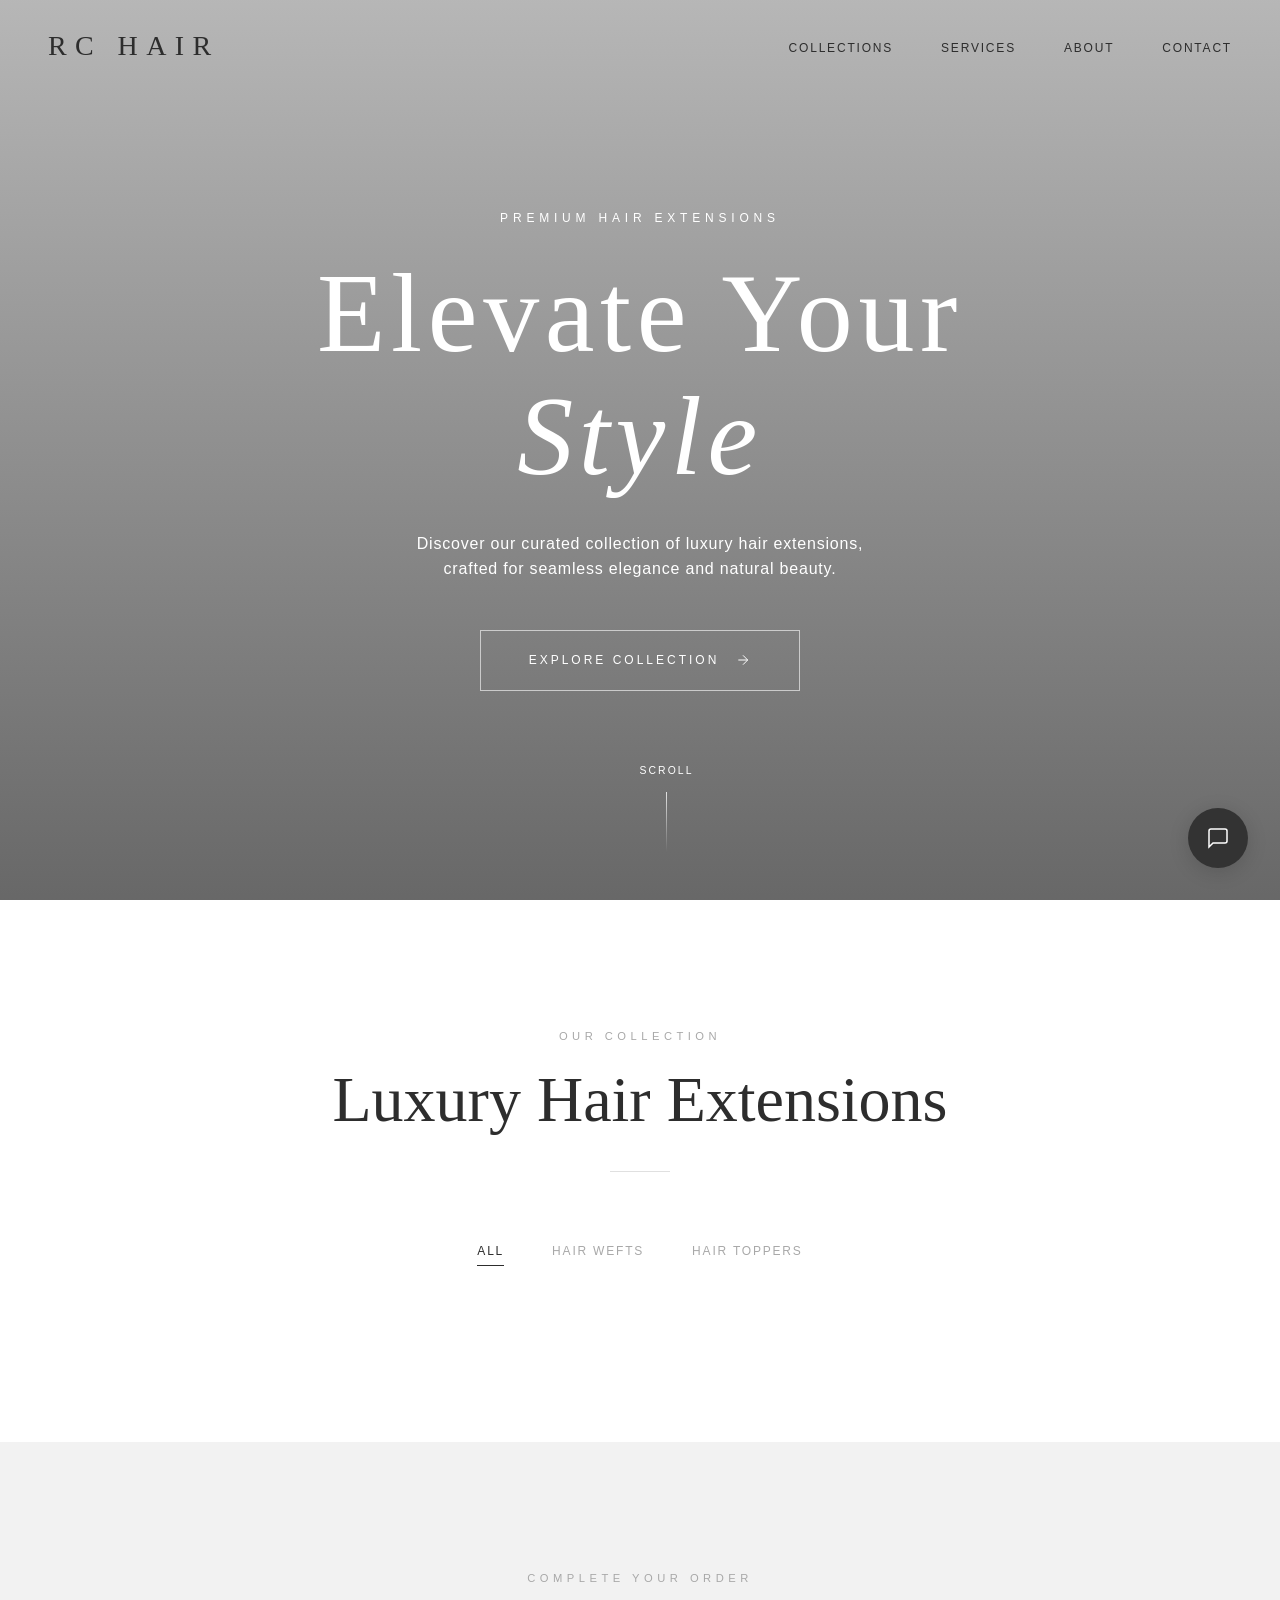
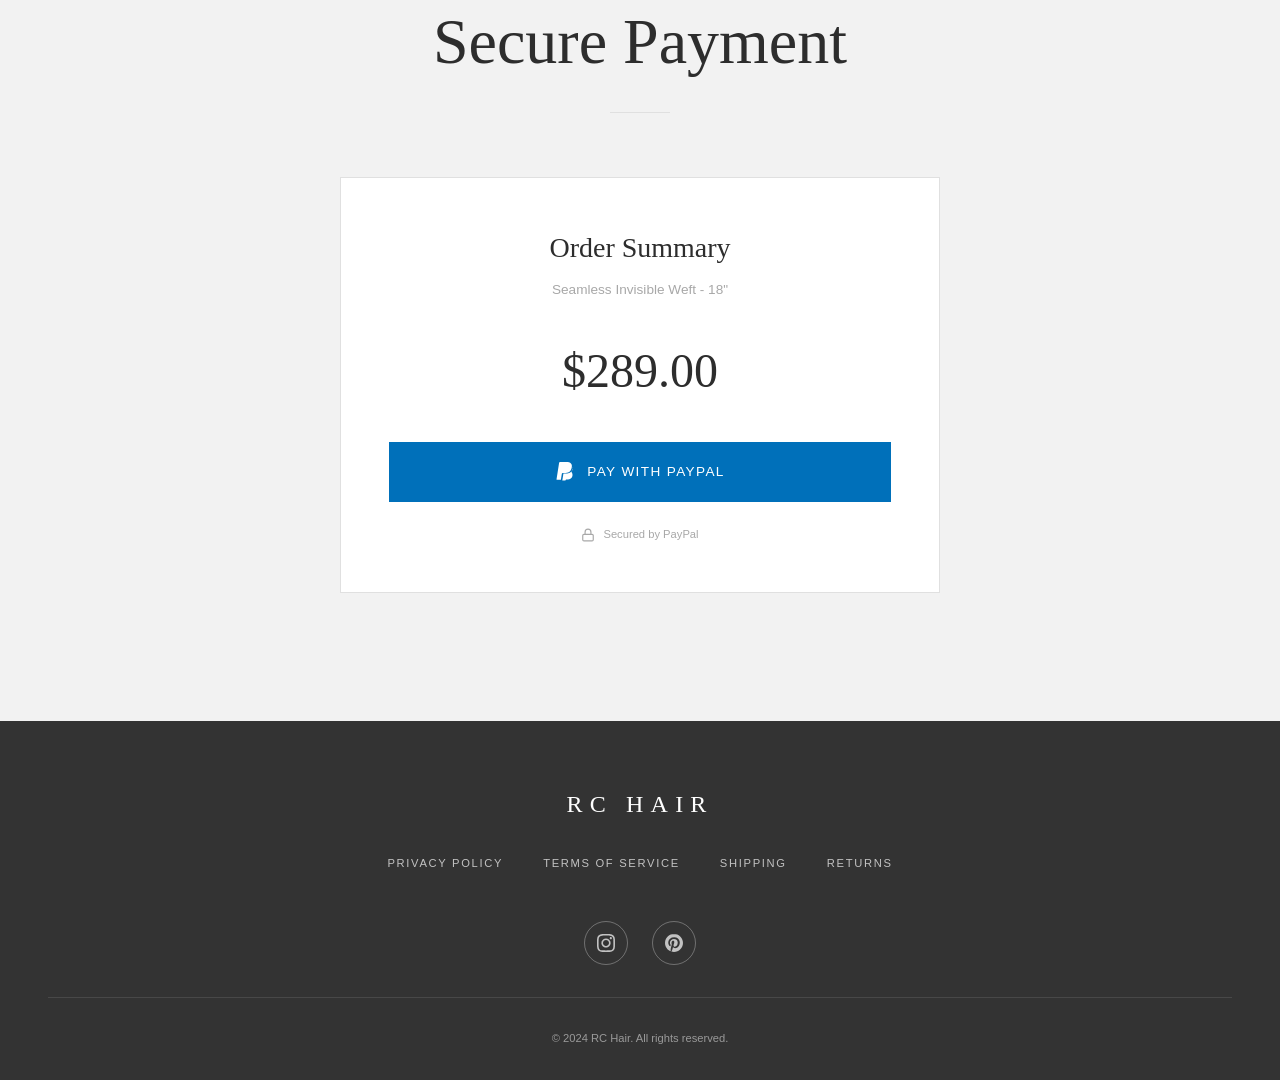
==== commit 06ff17d6: "fix: update image paths for Vercel deployment" ====
--- a/index.html
+++ b/index.html
@@ -112,7 +112,7 @@
     .hero-bg {
       position: absolute;
       inset: 0;
-      background-image: url('/public/hero-bg.png');
+      background-image: url('/hero-bg.png');
       background-size: cover;
       background-position: center 30%;
       filter: brightness(0.85);
@@ -789,7 +789,7 @@
         category: 'wefts',
         type: 'Hair Weft',
         price: 289,
-        image: '/public/hair-1.png'
+        image: '/hair-1.png'
       },
       {
         id: 'w2',
@@ -797,7 +797,7 @@
         category: 'wefts',
         type: 'Hair Weft',
         price: 389,
-        image: '/public/hair-2.png'
+        image: '/hair-2.png'
       },
       {
         id: 't1',
@@ -805,7 +805,7 @@
         category: 'toppers',
         type: 'Hair Topper',
         price: 449,
-        image: '/public/hair-3.png'
+        image: '/hair-3.png'
       },
       {
         id: 't2',
@@ -813,7 +813,7 @@
         category: 'toppers',
         type: 'Hair Topper',
         price: 599,
-        image: '/public/hair-4.jpg'
+        image: '/hair-4.jpg'
       }
     ];
 
